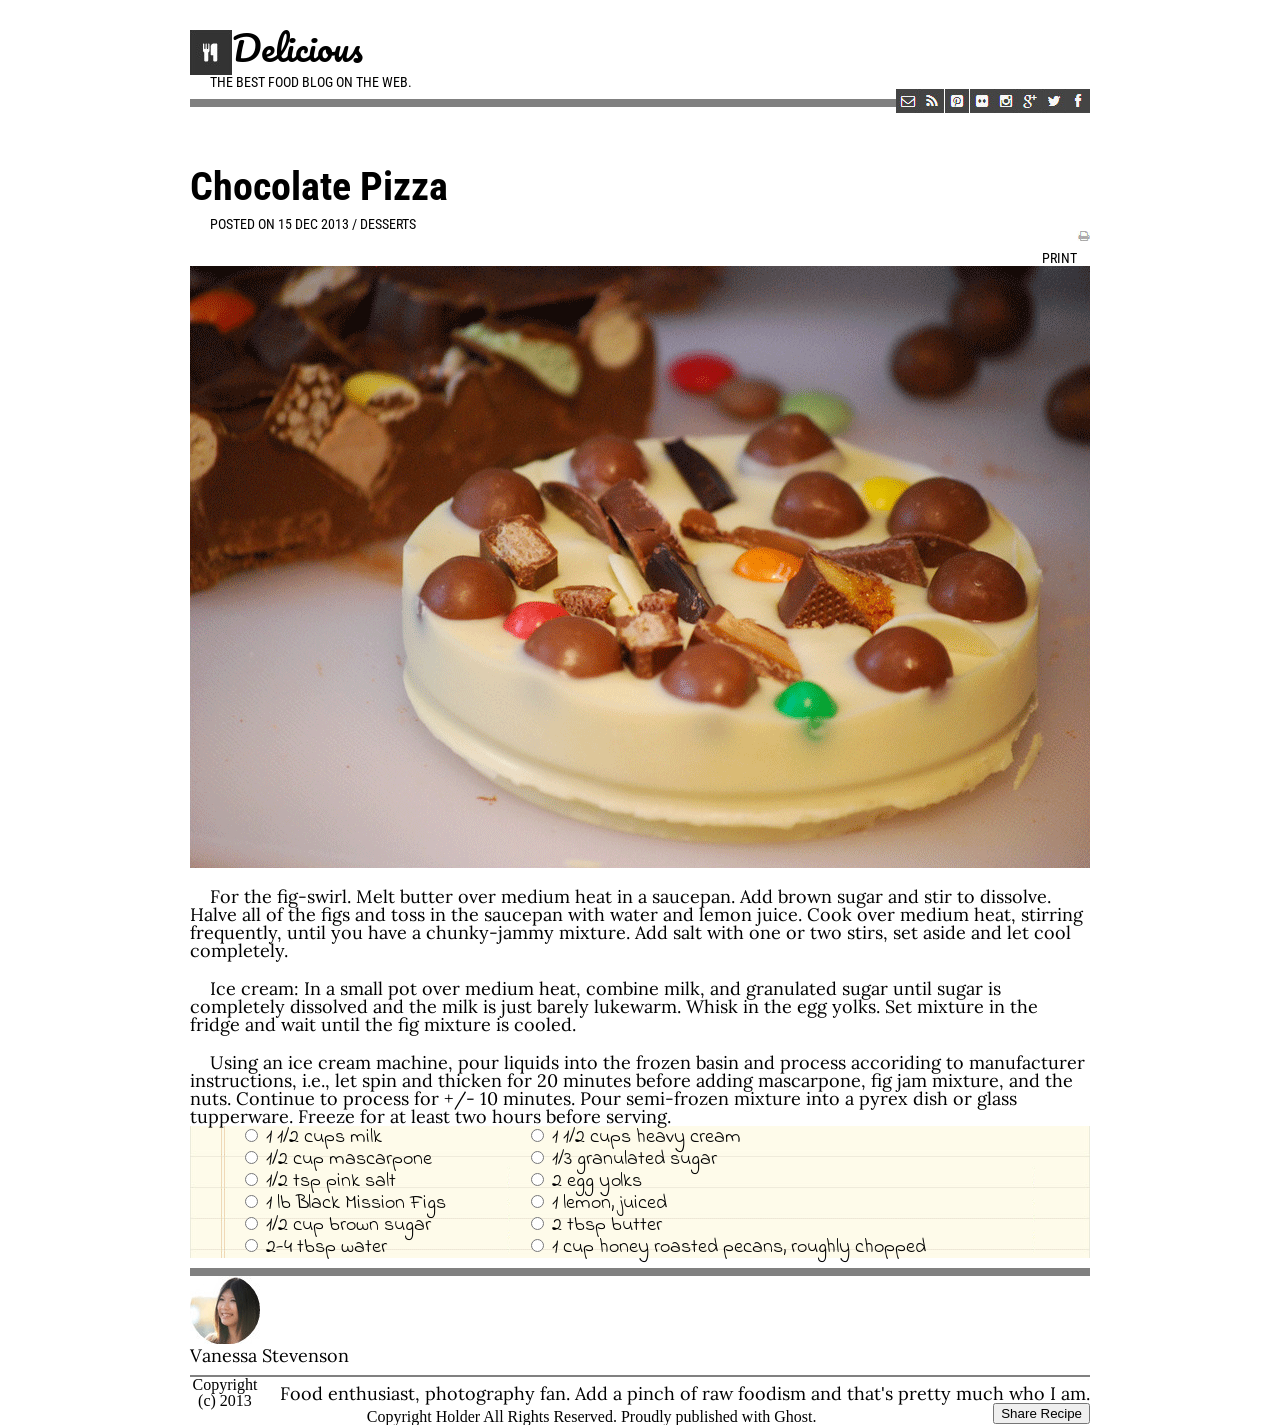
==== index.html @ 5fd69611 "added forms" ====
<!DOCTYPE html>
<html>
  <head>
    <link rel="stylesheet" href="reset.css">
    <link rel="stylesheet" href="style.css">
    <link href="https://fonts.googleapis.com/css?family=Pacifico" rel="stylesheet">
    <link href="https://fonts.googleapis.com/css?family=Roboto+Condensed:700" rel="stylesheet">
    <link href="https://fonts.googleapis.com/css?family=Roboto+Condensed:300" rel="stylesheet">
    <link href="https://fonts.googleapis.com/css?family=Lora" rel="stylesheet">
    <link href="https://fonts.googleapis.com/css?family=Indie+Flower|Lora" rel="stylesheet">
    <meta charset="utf-8">

    <title>Chocolate Pizza</title>

  </head>
  <body>
    <header>
      <img class="icon-one" src="logo.png" alt="logo">
      <h1>Delicious</h1>
      <p class="sub-header">THE BEST FOOD BLOG ON THE WEB.</p>
      <img class="icon" src="fb-icon.png" alt="fb">
      <img class="icon" src="twit-icon.png" alt="twit">
      <img class="icon" src="gp-icon.png" alt="gp">
      <img class="icon" src="insta-icon.png" alt="insta">
      <img class="icon" src="flic-icon.png" alt="flic">
      <img class="icon" src="pint-icon.png" alt="pint">
      <img class="icon" src="rss-icon.png" alt="rss">
      <img class="icon" src="mail-icon.png" alt="mail">
    </header>
    <main>
      <div class="border-line">
      </div>
      <section>
        <h2 class="main-header">Chocolate Pizza</h2>
        <p class="sub-header">POSTED ON 15 DEC 2013 / DESSERTS</p>
        <img class="sub-header-one" src="print-icon.png" alt="print">
        <p class="sub-header-one">PRINT</p>
      </section>
      <img class="hero" src="choco-pizza.png" alt="choco-pizza">
      <section>
        <p>For the fig-swirl. Melt butter over medium heat in a saucepan. Add brown
          sugar and stir to dissolve. Halve all of the figs and toss in the saucepan
          with water and lemon juice. Cook over medium heat, stirring frequently, until
          you have a chunky-jammy mixture. Add salt with one or two stirs, set aside
          and let cool completely.</p>

        <p>Ice cream: In a small pot over medium heat, combine milk, and granulated sugar
          until sugar is completely dissolved and the milk is just barely lukewarm. Whisk
          in the egg yolks. Set mixture in the fridge and wait until the fig mixture is cooled.</p>

        <p>Using an ice cream machine, pour liquids into the frozen basin and process accoriding
          to manufacturer instructions, i.e., let spin and thicken for 20 minutes before adding
          mascarpone, fig jam mixture, and the nuts. Continue to process for +/- 10 minutes.
          Pour semi-frozen mixture into a pyrex dish or glass tupperware. Freeze for at least
          two hours before serving.</p>
      </section>
      <section class="form">
          <fieldset id="form-one">
            <form class="form-font">
              <input type="radio" name="to-do-list" class="strikethrough"> 1 1/2 cups milk
            </form>
              <form class="form-font">
              <input type="radio" name="to-do-list" class="strikethrough"> 1/2 cup mascarpone
            </form>
            <form class="form-font">
              <input type="radio" name="to-do-list" class="strikethrough"> 1/2 tsp pink salt
            </form>
            <form class="form-font">
              <input type="radio" name="to-do-list" class="strikethrough"> 1 lb Black Mission Figs
            </form>
            <form class="form-font">
              <input type="radio" name="to-do-list" class="strikethrough"> 1/2 cup brown sugar
            </form>
            <form class="form-font">
              <input type="radio" name="to-do-list" class="strikethrough"> 2-4 tbsp water
            </form>
      </fieldset>
      <fieldset id="form-two">
        <form class="form-font">
          <input type="radio" name="to-do-list" class="strikethrough"> 1 1/2 cups heavy cream
        </form>
        <form class="form-font">
          <input type="radio" name="to-do-list" class="strikethrough"> 1/3 granulated sugar
        </form>
        <form class="form-font">
          <input type="radio" name="to-do-list" class="strikethrough"> 2 egg yolks
        </form>
        <form class="form-font">
          <input type="radio" name="to-do-list" class="strikethrough"> 1 lemon, juiced
        </form>
        <form class="form-font">
          <input type="radio" name="to-do-list" class="strikethrough"> 2 tbsp butter
        </form>
        <form class="form-font">
          <input type="radio" name="to-do-list" class="strikethrough"> 1 cup honey roasted pecans, roughly chopped
        </form>
      </fieldset>
      </section>

      <section id="vanessa">
        <div class="border-line">
        </div>
        <img src="van-pic.png" alt="vanessa">

        <h2>Vanessa Stevenson</h2>
        <p class="van-bio"> Food enthusiast, photography fan. Add a pinch of raw
          foodism and that's pretty much who I am.</p>

          <button type="button" name="button">Share Recipe</button>
      </section>

      <div class="border-line-one">
      </div>
      <footer>Copyright (c) 2013 Copyright Holder All Rights Reserved. Proudly published with Ghost.</footer>
    </main>
  </body>
</html>
---- style.css ----
html {
  width: 900px;
  margin: 0 auto;
}

main {

}

header {

}

h1 {
  font-family: 'Pacifico'; cursive;
  font-size: 35px;
  margin-top: 30px;
}

.main-header {
  font-family: 'Roboto Condensed', sans-serif;
  font-size: 40px;
  font-weight: bold;
  margin-top: 60px;
}

.sub-header {
  font-family: 'Roboto Condensed', sans-serif;
  font-size: 14px;
  margin-top: 10px;
}

.sub-header-one {
  font-family: 'Roboto Condensed', sans-serif;
  font-size: 14px;
  float: right;
}

.icon {
  float: right;
}

.icon-one {
  float: left;
}

.hero {
  display: block;
  margin: auto;
}

p {
  font-family: 'Lora', serif;
  font-size: 18px;
  margin-top: 20px;
  text-indent: 20px;
}

ul {
  z-index: 1;
  display: relative;
  top: 100px;
}

#shopping-list {
  display: block;
  margin: 20px auto 20px auto;
  z-index: 0;
}

.form-font {
  font-family: 'Indie Flower', cursive;
  font-size: 20px;
}

.form {
  background-image: url("list-bg.png");
}

#form-one {
  float: left;
  margin-left: 50px;
  padding-right: 80px;
}

.strikethrough:checked {
  text-decoration: line-through;
}

h2 {
  font-family: 'Lora', serif;
  font-size: 18px;
}

button {
  background-color: solid red;
  color: solid white;
  float: right;
}

.border-line {
  border-top: 8px solid grey;
  margin-top: 10px;
}

.border-line-one {
  border-top: 2px solid grey;
  margin-top: 10px;
}

.van-bio {
  float: right;
}

footer {
  text-align: center;
}
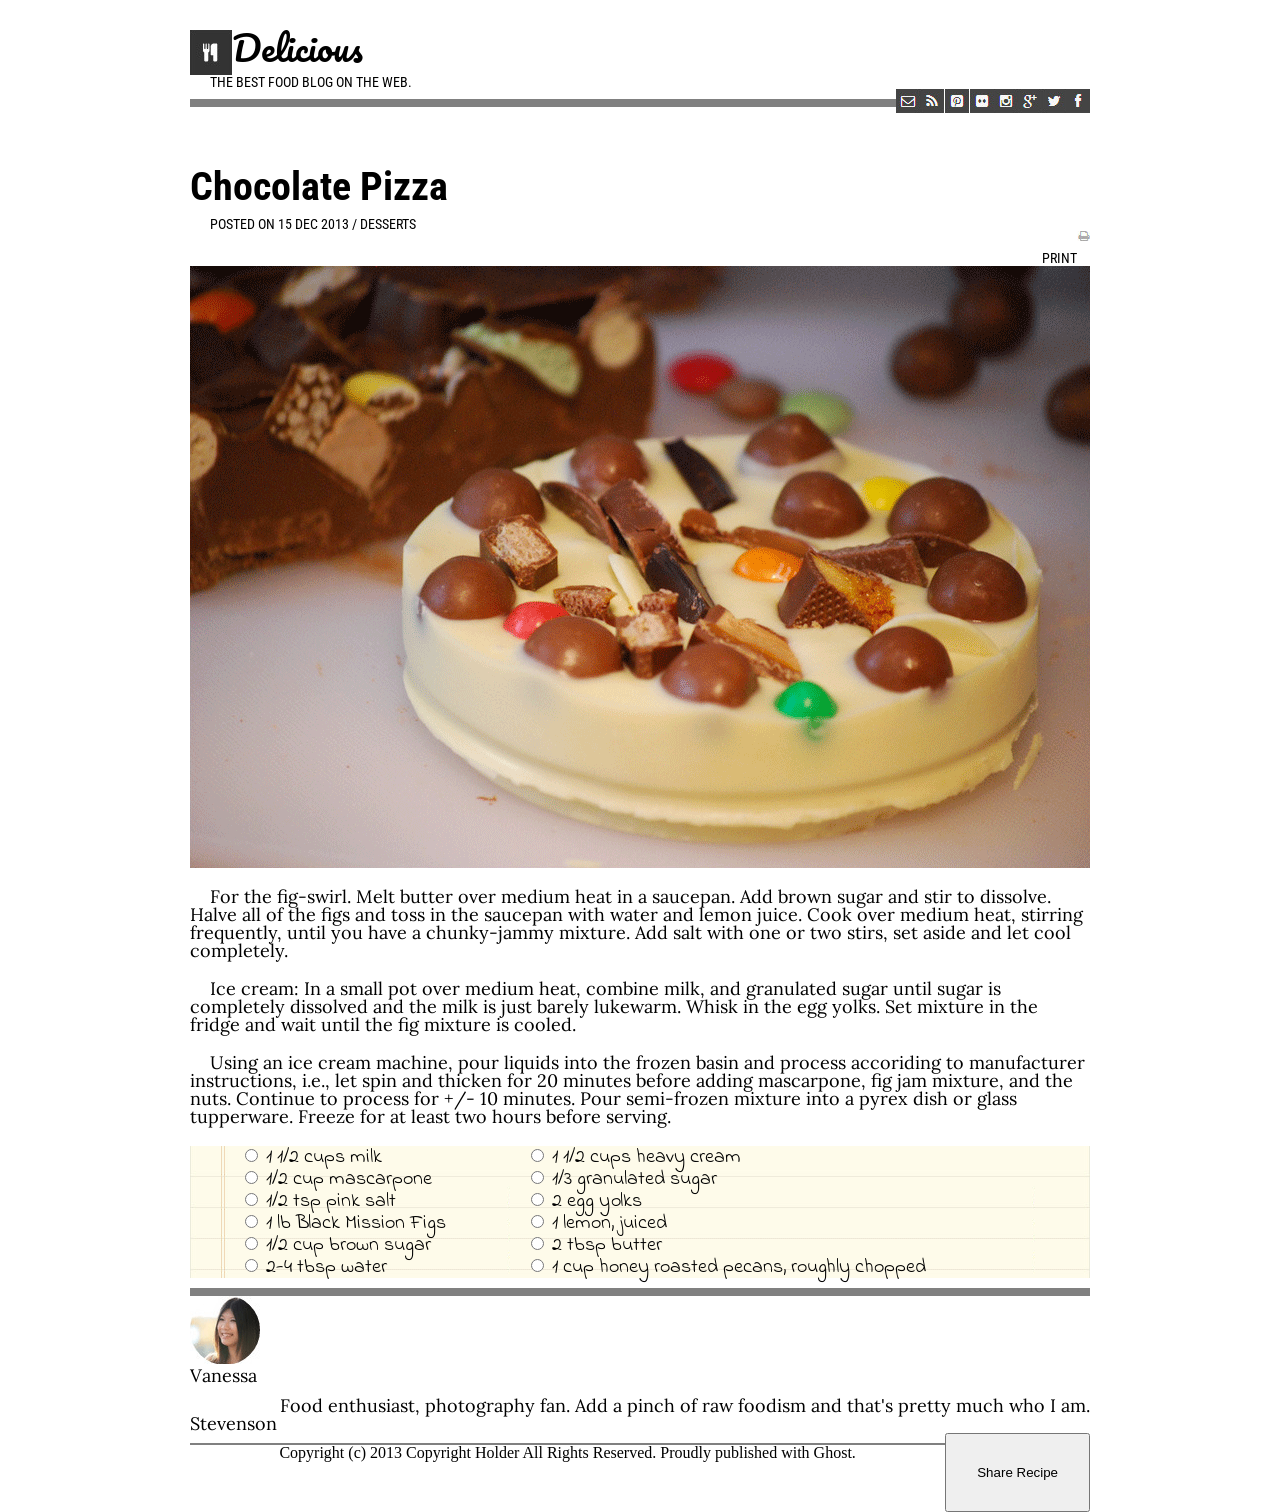
==== commit 8213d3b6: "css edits made, button padding added" ====
--- a/index.html
+++ b/index.html
@@ -101,10 +101,11 @@
         <div class="border-line">
         </div>
         <img src="van-pic.png" alt="vanessa">
+        <p class="van-bio"> Food enthusiast, photography fan. Add a pinch of raw
+          foodism and that's pretty much who I am.</p>
 
         <h2>Vanessa Stevenson</h2>
-        <p class="van-bio"> Food enthusiast, photography fan. Add a pinch of raw
-          foodism and that's pretty much who I am.</p>
+
 
           <button type="button" name="button">Share Recipe</button>
       </section>
--- a/style.css
+++ b/style.css
@@ -75,6 +75,7 @@
 
 .form {
   background-image: url("list-bg.png");
+  margin-top: 20px;
 }
 
 #form-one {
@@ -96,6 +97,7 @@
   background-color: solid red;
   color: solid white;
   float: right;
+  padding: 30px;
 }
 
 .border-line {
@@ -110,6 +112,7 @@
 
 .van-bio {
   float: right;
+  margin-top: 30px;
 }
 
 footer {
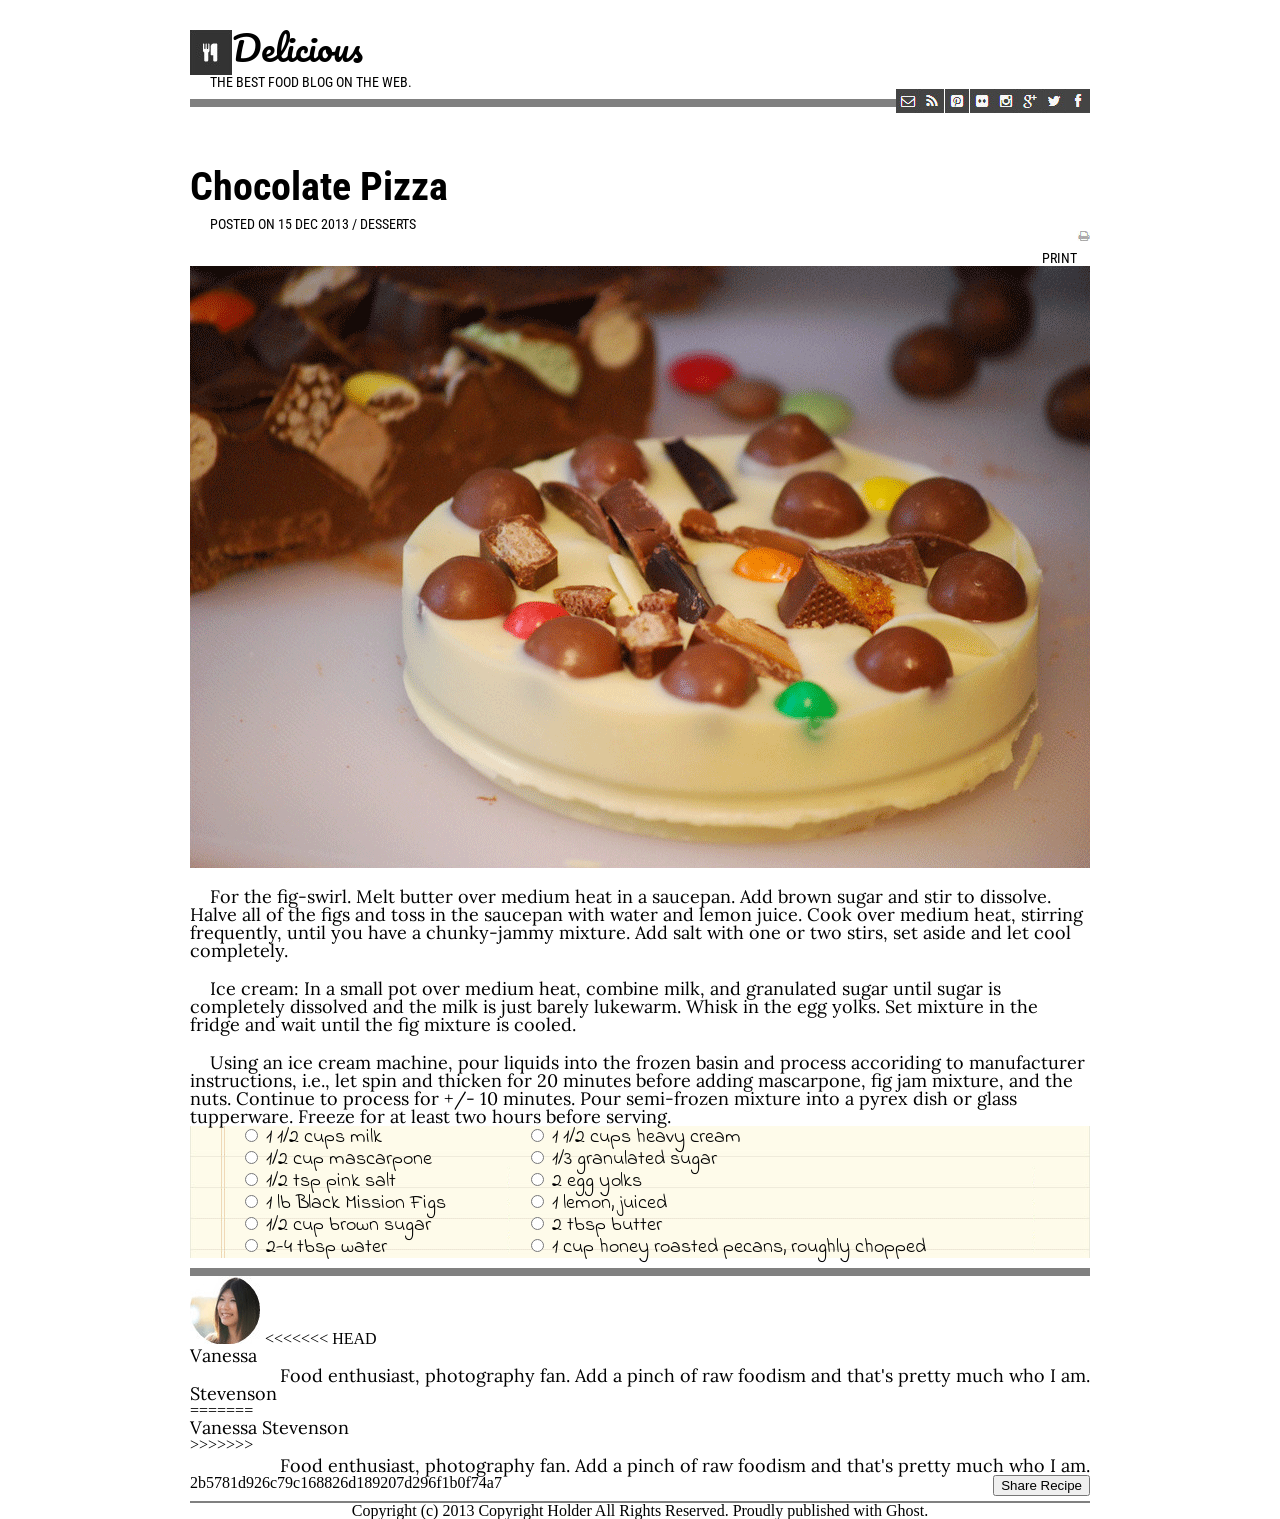
==== commit 8fbeb920: "attempting to merge." ====
--- a/index.html
+++ b/index.html
@@ -101,11 +101,18 @@
         <div class="border-line">
         </div>
         <img src="van-pic.png" alt="vanessa">
+<<<<<<< HEAD
         <p class="van-bio"> Food enthusiast, photography fan. Add a pinch of raw
           foodism and that's pretty much who I am.</p>
 
         <h2>Vanessa Stevenson</h2>
 
+=======
+
+        <h2>Vanessa Stevenson</h2>
+        <p class="van-bio"> Food enthusiast, photography fan. Add a pinch of raw
+          foodism and that's pretty much who I am.</p>
+>>>>>>> 2b5781d926c79c168826d189207d296f1b0f74a7
 
           <button type="button" name="button">Share Recipe</button>
       </section>
--- a/style.css
+++ b/style.css
@@ -75,7 +75,10 @@
 
 .form {
   background-image: url("list-bg.png");
+<<<<<<< HEAD
   margin-top: 20px;
+=======
+>>>>>>> 2b5781d926c79c168826d189207d296f1b0f74a7
 }
 
 #form-one {
@@ -97,7 +100,10 @@
   background-color: solid red;
   color: solid white;
   float: right;
+<<<<<<< HEAD
   padding: 30px;
+=======
+>>>>>>> 2b5781d926c79c168826d189207d296f1b0f74a7
 }
 
 .border-line {
@@ -112,7 +118,10 @@
 
 .van-bio {
   float: right;
+<<<<<<< HEAD
   margin-top: 30px;
+=======
+>>>>>>> 2b5781d926c79c168826d189207d296f1b0f74a7
 }
 
 footer {
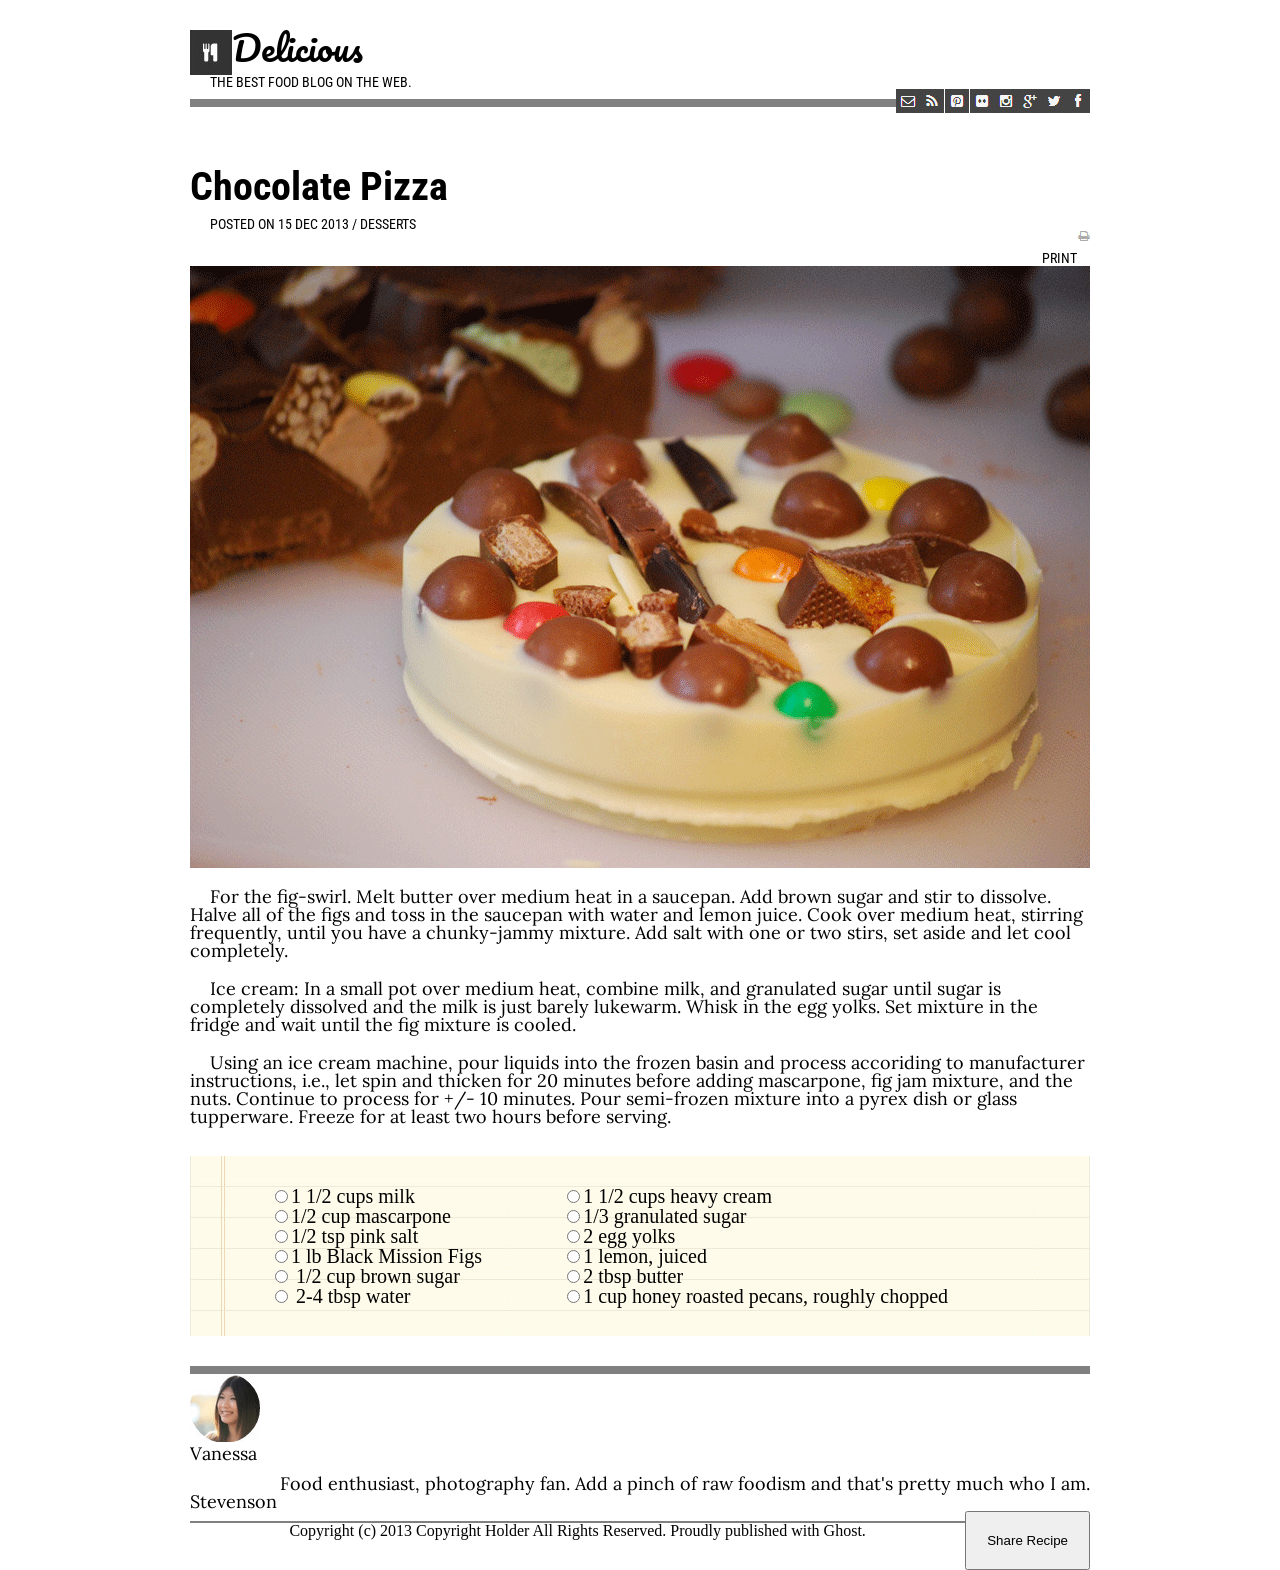
==== commit 22a83718: "fixed small things, added strikethrough on forms" ====
--- a/index.html
+++ b/index.html
@@ -57,42 +57,42 @@
       <section class="form">
           <fieldset id="form-one">
             <form class="form-font">
-              <input type="radio" name="to-do-list" class="strikethrough"> 1 1/2 cups milk
+              <input type="radio" name="to-do-list" class="strikethrough"><span>1 1/2 cups milk</span>
             </form>
               <form class="form-font">
-              <input type="radio" name="to-do-list" class="strikethrough"> 1/2 cup mascarpone
+              <input type="radio" name="to-do-list" class="strikethrough"><span>1/2 cup mascarpone</span>
             </form>
             <form class="form-font">
-              <input type="radio" name="to-do-list" class="strikethrough"> 1/2 tsp pink salt
+              <input type="radio" name="to-do-list" class="strikethrough"><span>1/2 tsp pink salt</span>
             </form>
             <form class="form-font">
-              <input type="radio" name="to-do-list" class="strikethrough"> 1 lb Black Mission Figs
+              <input type="radio" name="to-do-list" class="strikethrough"><span>1 lb Black Mission Figs</span>
             </form>
             <form class="form-font">
-              <input type="radio" name="to-do-list" class="strikethrough"> 1/2 cup brown sugar
+              <input type="radio" name="to-do-list" class="strikethrough"> <span>1/2 cup brown sugar</span>
             </form>
             <form class="form-font">
-              <input type="radio" name="to-do-list" class="strikethrough"> 2-4 tbsp water
+              <input type="radio" name="to-do-list" class="strikethrough"> <span>2-4 tbsp water</span>
             </form>
       </fieldset>
       <fieldset id="form-two">
         <form class="form-font">
-          <input type="radio" name="to-do-list" class="strikethrough"> 1 1/2 cups heavy cream
+          <input type="radio" name="to-do-list" class="strikethrough"><span>1 1/2 cups heavy cream</span>
         </form>
         <form class="form-font">
-          <input type="radio" name="to-do-list" class="strikethrough"> 1/3 granulated sugar
+          <input type="radio" name="to-do-list" class="strikethrough"><span>1/3 granulated sugar</span>
         </form>
         <form class="form-font">
-          <input type="radio" name="to-do-list" class="strikethrough"> 2 egg yolks
+          <input type="radio" name="to-do-list" class="strikethrough"><span>2 egg yolks</span>
         </form>
         <form class="form-font">
-          <input type="radio" name="to-do-list" class="strikethrough"> 1 lemon, juiced
+          <input type="radio" name="to-do-list" class="strikethrough"><span>1 lemon, juiced</span>
         </form>
         <form class="form-font">
-          <input type="radio" name="to-do-list" class="strikethrough"> 2 tbsp butter
+          <input type="radio" name="to-do-list" class="strikethrough"><span>2 tbsp butter</span>
         </form>
         <form class="form-font">
-          <input type="radio" name="to-do-list" class="strikethrough"> 1 cup honey roasted pecans, roughly chopped
+          <input type="radio" name="to-do-list" class="strikethrough"><span>1 cup honey roasted pecans, roughly chopped</span>
         </form>
       </fieldset>
       </section>
@@ -101,18 +101,13 @@
         <div class="border-line">
         </div>
         <img src="van-pic.png" alt="vanessa">
-<<<<<<< HEAD
+
         <p class="van-bio"> Food enthusiast, photography fan. Add a pinch of raw
           foodism and that's pretty much who I am.</p>
 
         <h2>Vanessa Stevenson</h2>
 
-=======
 
-        <h2>Vanessa Stevenson</h2>
-        <p class="van-bio"> Food enthusiast, photography fan. Add a pinch of raw
-          foodism and that's pretty much who I am.</p>
->>>>>>> 2b5781d926c79c168826d189207d296f1b0f74a7
 
           <button type="button" name="button">Share Recipe</button>
       </section>
--- a/style.css
+++ b/style.css
@@ -38,6 +38,7 @@
 
 .icon {
   float: right;
+
 }
 
 .icon-one {
@@ -69,16 +70,16 @@
 }
 
 .form-font {
-  font-family: 'Indie Flower', cursive;
-  font-size: 20px;
+  font-family: 'Indie Flower'
+  font-size: 25px;
 }
 
 .form {
   background-image: url("list-bg.png");
-<<<<<<< HEAD
-  margin-top: 20px;
-=======
->>>>>>> 2b5781d926c79c168826d189207d296f1b0f74a7
+  margin-top: 30px;
+  margin-bottom: 30px;
+  padding: 30px 30px;
+  font-size: 20px;
 }
 
 #form-one {
@@ -87,7 +88,7 @@
   padding-right: 80px;
 }
 
-.strikethrough:checked {
+.strikethrough:checked + span {
   text-decoration: line-through;
 }
 
@@ -98,12 +99,9 @@
 
 button {
   background-color: solid red;
-  color: solid white;
+  color: solid orange;
   float: right;
-<<<<<<< HEAD
-  padding: 30px;
-=======
->>>>>>> 2b5781d926c79c168826d189207d296f1b0f74a7
+  padding: 20px;
 }
 
 .border-line {
@@ -118,10 +116,7 @@
 
 .van-bio {
   float: right;
-<<<<<<< HEAD
   margin-top: 30px;
-=======
->>>>>>> 2b5781d926c79c168826d189207d296f1b0f74a7
 }
 
 footer {
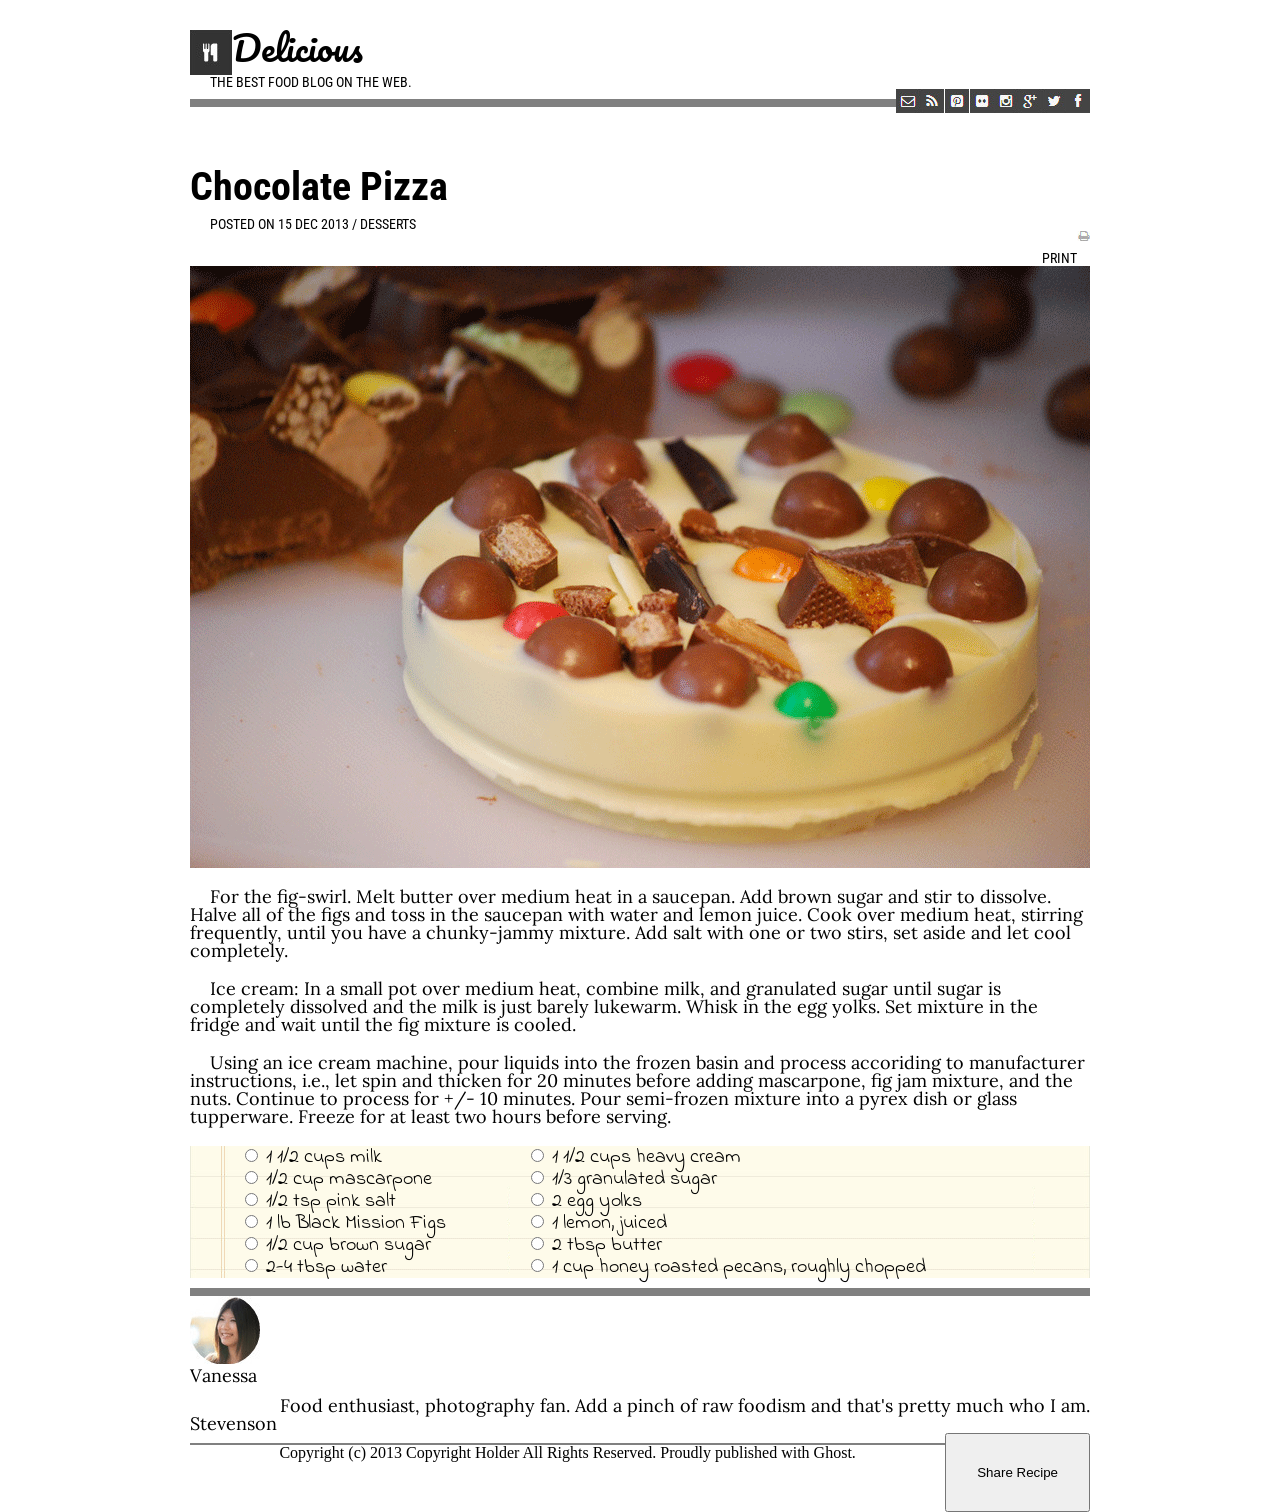
==== commit e5d752c3: "positioning edits." ====
--- a/index.html
+++ b/index.html
@@ -57,42 +57,42 @@
       <section class="form">
           <fieldset id="form-one">
             <form class="form-font">
-              <input type="radio" name="to-do-list" class="strikethrough"><span>1 1/2 cups milk</span>
+              <input type="radio" name="to-do-list" class="strikethrough"> 1 1/2 cups milk
             </form>
               <form class="form-font">
-              <input type="radio" name="to-do-list" class="strikethrough"><span>1/2 cup mascarpone</span>
+              <input type="radio" name="to-do-list" class="strikethrough"> 1/2 cup mascarpone
             </form>
             <form class="form-font">
-              <input type="radio" name="to-do-list" class="strikethrough"><span>1/2 tsp pink salt</span>
+              <input type="radio" name="to-do-list" class="strikethrough"> 1/2 tsp pink salt
             </form>
             <form class="form-font">
-              <input type="radio" name="to-do-list" class="strikethrough"><span>1 lb Black Mission Figs</span>
+              <input type="radio" name="to-do-list" class="strikethrough"> 1 lb Black Mission Figs
             </form>
             <form class="form-font">
-              <input type="radio" name="to-do-list" class="strikethrough"> <span>1/2 cup brown sugar</span>
+              <input type="radio" name="to-do-list" class="strikethrough"> 1/2 cup brown sugar
             </form>
             <form class="form-font">
-              <input type="radio" name="to-do-list" class="strikethrough"> <span>2-4 tbsp water</span>
+              <input type="radio" name="to-do-list" class="strikethrough"> 2-4 tbsp water
             </form>
       </fieldset>
       <fieldset id="form-two">
         <form class="form-font">
-          <input type="radio" name="to-do-list" class="strikethrough"><span>1 1/2 cups heavy cream</span>
+          <input type="radio" name="to-do-list" class="strikethrough"> 1 1/2 cups heavy cream
         </form>
         <form class="form-font">
-          <input type="radio" name="to-do-list" class="strikethrough"><span>1/3 granulated sugar</span>
+          <input type="radio" name="to-do-list" class="strikethrough"> 1/3 granulated sugar
         </form>
         <form class="form-font">
-          <input type="radio" name="to-do-list" class="strikethrough"><span>2 egg yolks</span>
+          <input type="radio" name="to-do-list" class="strikethrough"> 2 egg yolks
         </form>
         <form class="form-font">
-          <input type="radio" name="to-do-list" class="strikethrough"><span>1 lemon, juiced</span>
+          <input type="radio" name="to-do-list" class="strikethrough"> 1 lemon, juiced
         </form>
         <form class="form-font">
-          <input type="radio" name="to-do-list" class="strikethrough"><span>2 tbsp butter</span>
+          <input type="radio" name="to-do-list" class="strikethrough"> 2 tbsp butter
         </form>
         <form class="form-font">
-          <input type="radio" name="to-do-list" class="strikethrough"><span>1 cup honey roasted pecans, roughly chopped</span>
+          <input type="radio" name="to-do-list" class="strikethrough"> 1 cup honey roasted pecans, roughly chopped
         </form>
       </fieldset>
       </section>
@@ -101,12 +101,10 @@
         <div class="border-line">
         </div>
         <img src="van-pic.png" alt="vanessa">
-
         <p class="van-bio"> Food enthusiast, photography fan. Add a pinch of raw
           foodism and that's pretty much who I am.</p>
 
         <h2>Vanessa Stevenson</h2>
-
 
 
           <button type="button" name="button">Share Recipe</button>
--- a/style.css
+++ b/style.css
@@ -38,7 +38,6 @@
 
 .icon {
   float: right;
-
 }
 
 .icon-one {
@@ -70,16 +69,13 @@
 }
 
 .form-font {
-  font-family: 'Indie Flower'
-  font-size: 25px;
+  font-family: 'Indie Flower', cursive;
+  font-size: 20px;
 }
 
 .form {
   background-image: url("list-bg.png");
-  margin-top: 30px;
-  margin-bottom: 30px;
-  padding: 30px 30px;
-  font-size: 20px;
+  margin-top: 20px;
 }
 
 #form-one {
@@ -88,7 +84,7 @@
   padding-right: 80px;
 }
 
-.strikethrough:checked + span {
+.strikethrough:checked {
   text-decoration: line-through;
 }
 
@@ -99,9 +95,9 @@
 
 button {
   background-color: solid red;
-  color: solid orange;
+  color: solid white;
   float: right;
-  padding: 20px;
+  padding: 30px;
 }
 
 .border-line {
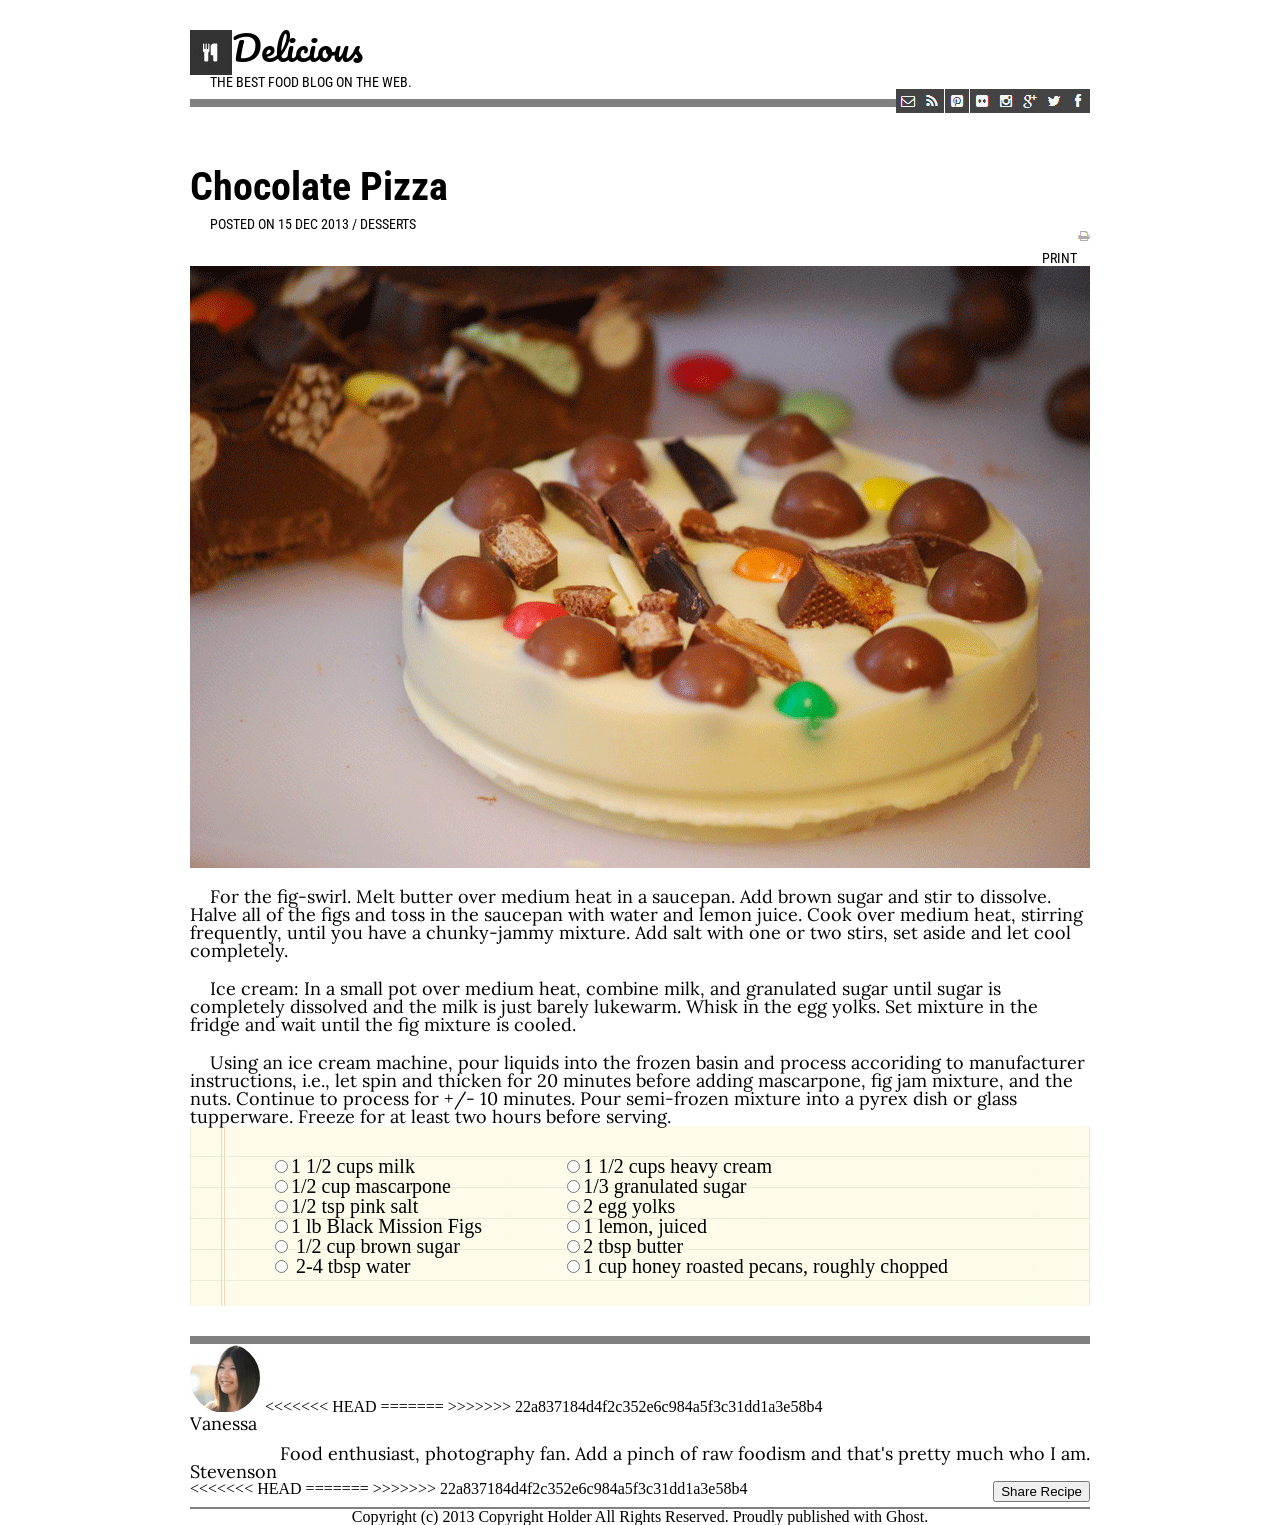
==== commit 812d3c5f: "trying to pull." ====
--- a/index.html
+++ b/index.html
@@ -57,42 +57,42 @@
       <section class="form">
           <fieldset id="form-one">
             <form class="form-font">
-              <input type="radio" name="to-do-list" class="strikethrough"> 1 1/2 cups milk
+              <input type="radio" name="to-do-list" class="strikethrough"><span>1 1/2 cups milk</span>
             </form>
               <form class="form-font">
-              <input type="radio" name="to-do-list" class="strikethrough"> 1/2 cup mascarpone
+              <input type="radio" name="to-do-list" class="strikethrough"><span>1/2 cup mascarpone</span>
             </form>
             <form class="form-font">
-              <input type="radio" name="to-do-list" class="strikethrough"> 1/2 tsp pink salt
+              <input type="radio" name="to-do-list" class="strikethrough"><span>1/2 tsp pink salt</span>
             </form>
             <form class="form-font">
-              <input type="radio" name="to-do-list" class="strikethrough"> 1 lb Black Mission Figs
+              <input type="radio" name="to-do-list" class="strikethrough"><span>1 lb Black Mission Figs</span>
             </form>
             <form class="form-font">
-              <input type="radio" name="to-do-list" class="strikethrough"> 1/2 cup brown sugar
+              <input type="radio" name="to-do-list" class="strikethrough"> <span>1/2 cup brown sugar</span>
             </form>
             <form class="form-font">
-              <input type="radio" name="to-do-list" class="strikethrough"> 2-4 tbsp water
+              <input type="radio" name="to-do-list" class="strikethrough"> <span>2-4 tbsp water</span>
             </form>
       </fieldset>
       <fieldset id="form-two">
         <form class="form-font">
-          <input type="radio" name="to-do-list" class="strikethrough"> 1 1/2 cups heavy cream
+          <input type="radio" name="to-do-list" class="strikethrough"><span>1 1/2 cups heavy cream</span>
         </form>
         <form class="form-font">
-          <input type="radio" name="to-do-list" class="strikethrough"> 1/3 granulated sugar
+          <input type="radio" name="to-do-list" class="strikethrough"><span>1/3 granulated sugar</span>
         </form>
         <form class="form-font">
-          <input type="radio" name="to-do-list" class="strikethrough"> 2 egg yolks
+          <input type="radio" name="to-do-list" class="strikethrough"><span>2 egg yolks</span>
         </form>
         <form class="form-font">
-          <input type="radio" name="to-do-list" class="strikethrough"> 1 lemon, juiced
+          <input type="radio" name="to-do-list" class="strikethrough"><span>1 lemon, juiced</span>
         </form>
         <form class="form-font">
-          <input type="radio" name="to-do-list" class="strikethrough"> 2 tbsp butter
+          <input type="radio" name="to-do-list" class="strikethrough"><span>2 tbsp butter</span>
         </form>
         <form class="form-font">
-          <input type="radio" name="to-do-list" class="strikethrough"> 1 cup honey roasted pecans, roughly chopped
+          <input type="radio" name="to-do-list" class="strikethrough"><span>1 cup honey roasted pecans, roughly chopped</span>
         </form>
       </fieldset>
       </section>
@@ -101,11 +101,19 @@
         <div class="border-line">
         </div>
         <img src="van-pic.png" alt="vanessa">
+<<<<<<< HEAD
+=======
+
+>>>>>>> 22a837184d4f2c352e6c984a5f3c31dd1a3e58b4
         <p class="van-bio"> Food enthusiast, photography fan. Add a pinch of raw
           foodism and that's pretty much who I am.</p>
 
         <h2>Vanessa Stevenson</h2>
 
+<<<<<<< HEAD
+=======
+
+>>>>>>> 22a837184d4f2c352e6c984a5f3c31dd1a3e58b4
 
           <button type="button" name="button">Share Recipe</button>
       </section>
--- a/style.css
+++ b/style.css
@@ -38,6 +38,7 @@
 
 .icon {
   float: right;
+
 }
 
 .icon-one {
@@ -69,13 +70,20 @@
 }
 
 .form-font {
-  font-family: 'Indie Flower', cursive;
-  font-size: 20px;
+  font-family: 'Indie Flower'
+  font-size: 25px;
 }
 
 .form {
   background-image: url("list-bg.png");
+<<<<<<< HEAD
   margin-top: 20px;
+=======
+  margin-top: 30px;
+  margin-bottom: 30px;
+  padding: 30px 30px;
+  font-size: 20px;
+>>>>>>> 22a837184d4f2c352e6c984a5f3c31dd1a3e58b4
 }
 
 #form-one {
@@ -84,7 +92,7 @@
   padding-right: 80px;
 }
 
-.strikethrough:checked {
+.strikethrough:checked + span {
   text-decoration: line-through;
 }
 
@@ -95,9 +103,13 @@
 
 button {
   background-color: solid red;
-  color: solid white;
+  color: solid orange;
   float: right;
+<<<<<<< HEAD
   padding: 30px;
+=======
+  padding: 20px;
+>>>>>>> 22a837184d4f2c352e6c984a5f3c31dd1a3e58b4
 }
 
 .border-line {
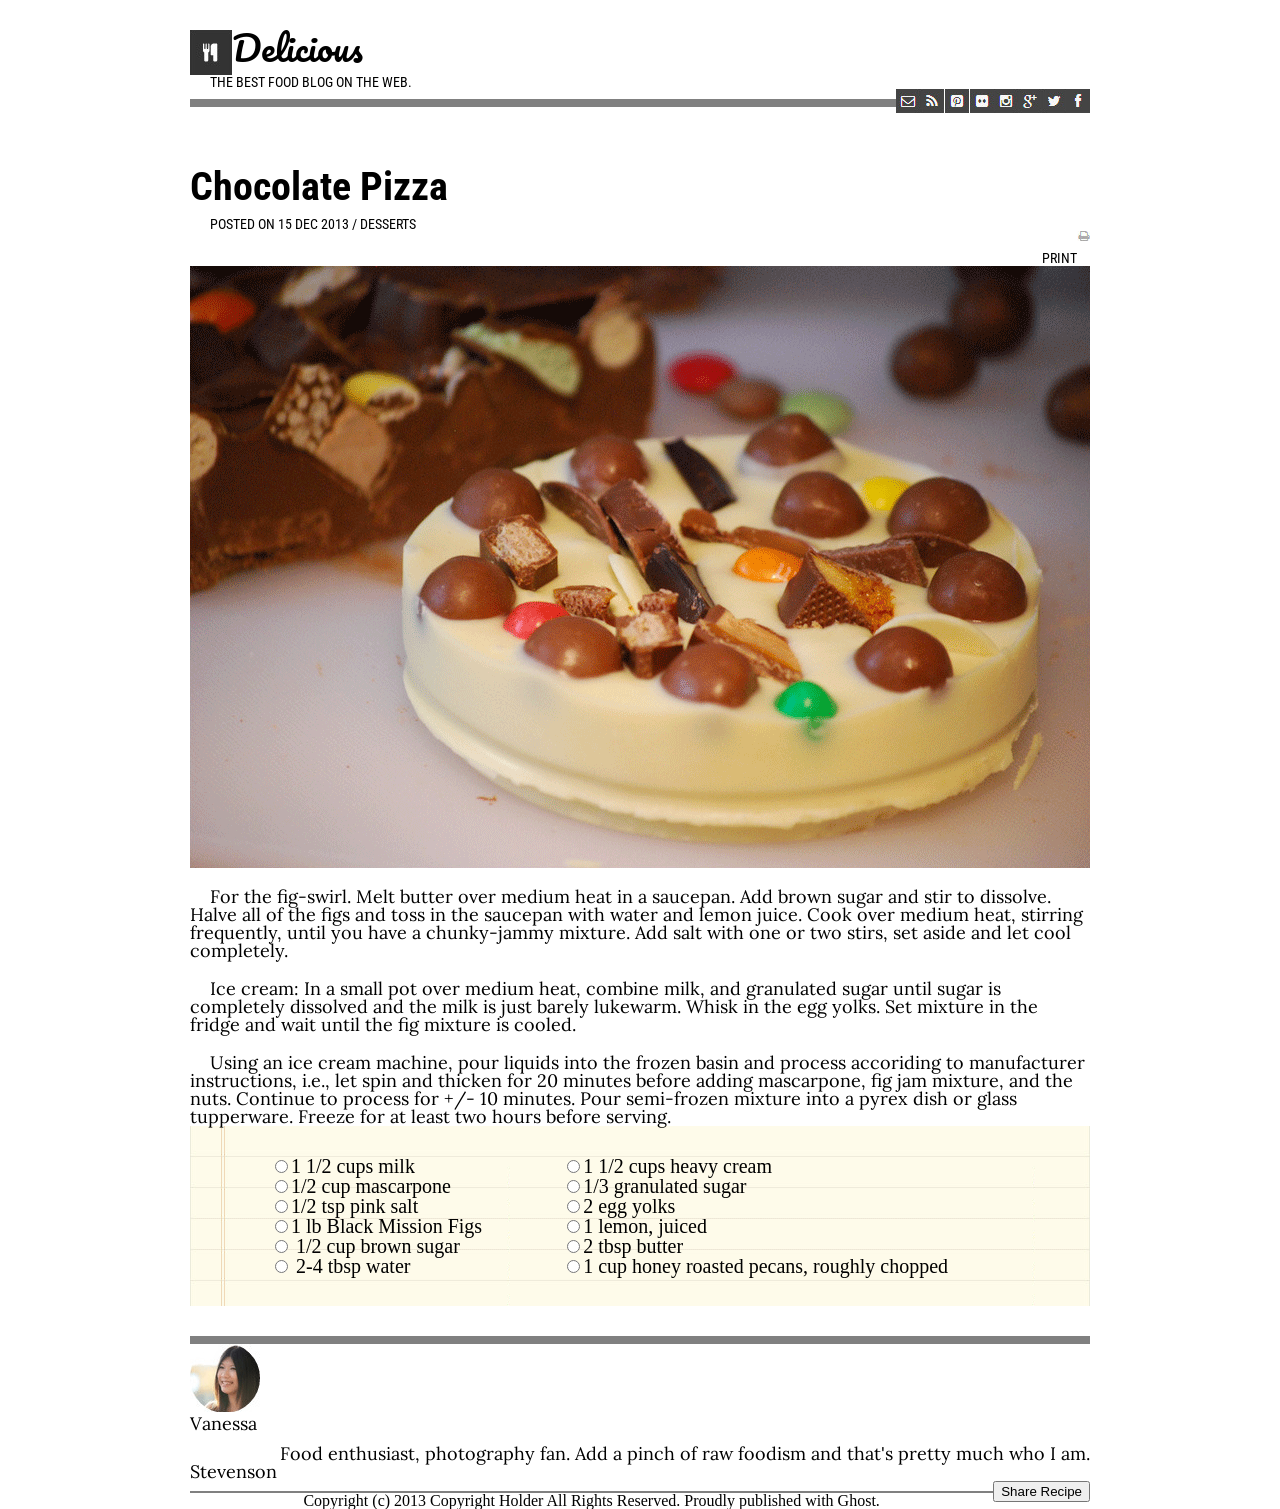
==== commit 2fcf8ef9: "index edited." ====
--- a/index.html
+++ b/index.html
@@ -101,19 +101,12 @@
         <div class="border-line">
         </div>
         <img src="van-pic.png" alt="vanessa">
-<<<<<<< HEAD
-=======
 
->>>>>>> 22a837184d4f2c352e6c984a5f3c31dd1a3e58b4
         <p class="van-bio"> Food enthusiast, photography fan. Add a pinch of raw
           foodism and that's pretty much who I am.</p>
 
         <h2>Vanessa Stevenson</h2>
 
-<<<<<<< HEAD
-=======
-
->>>>>>> 22a837184d4f2c352e6c984a5f3c31dd1a3e58b4
 
           <button type="button" name="button">Share Recipe</button>
       </section>
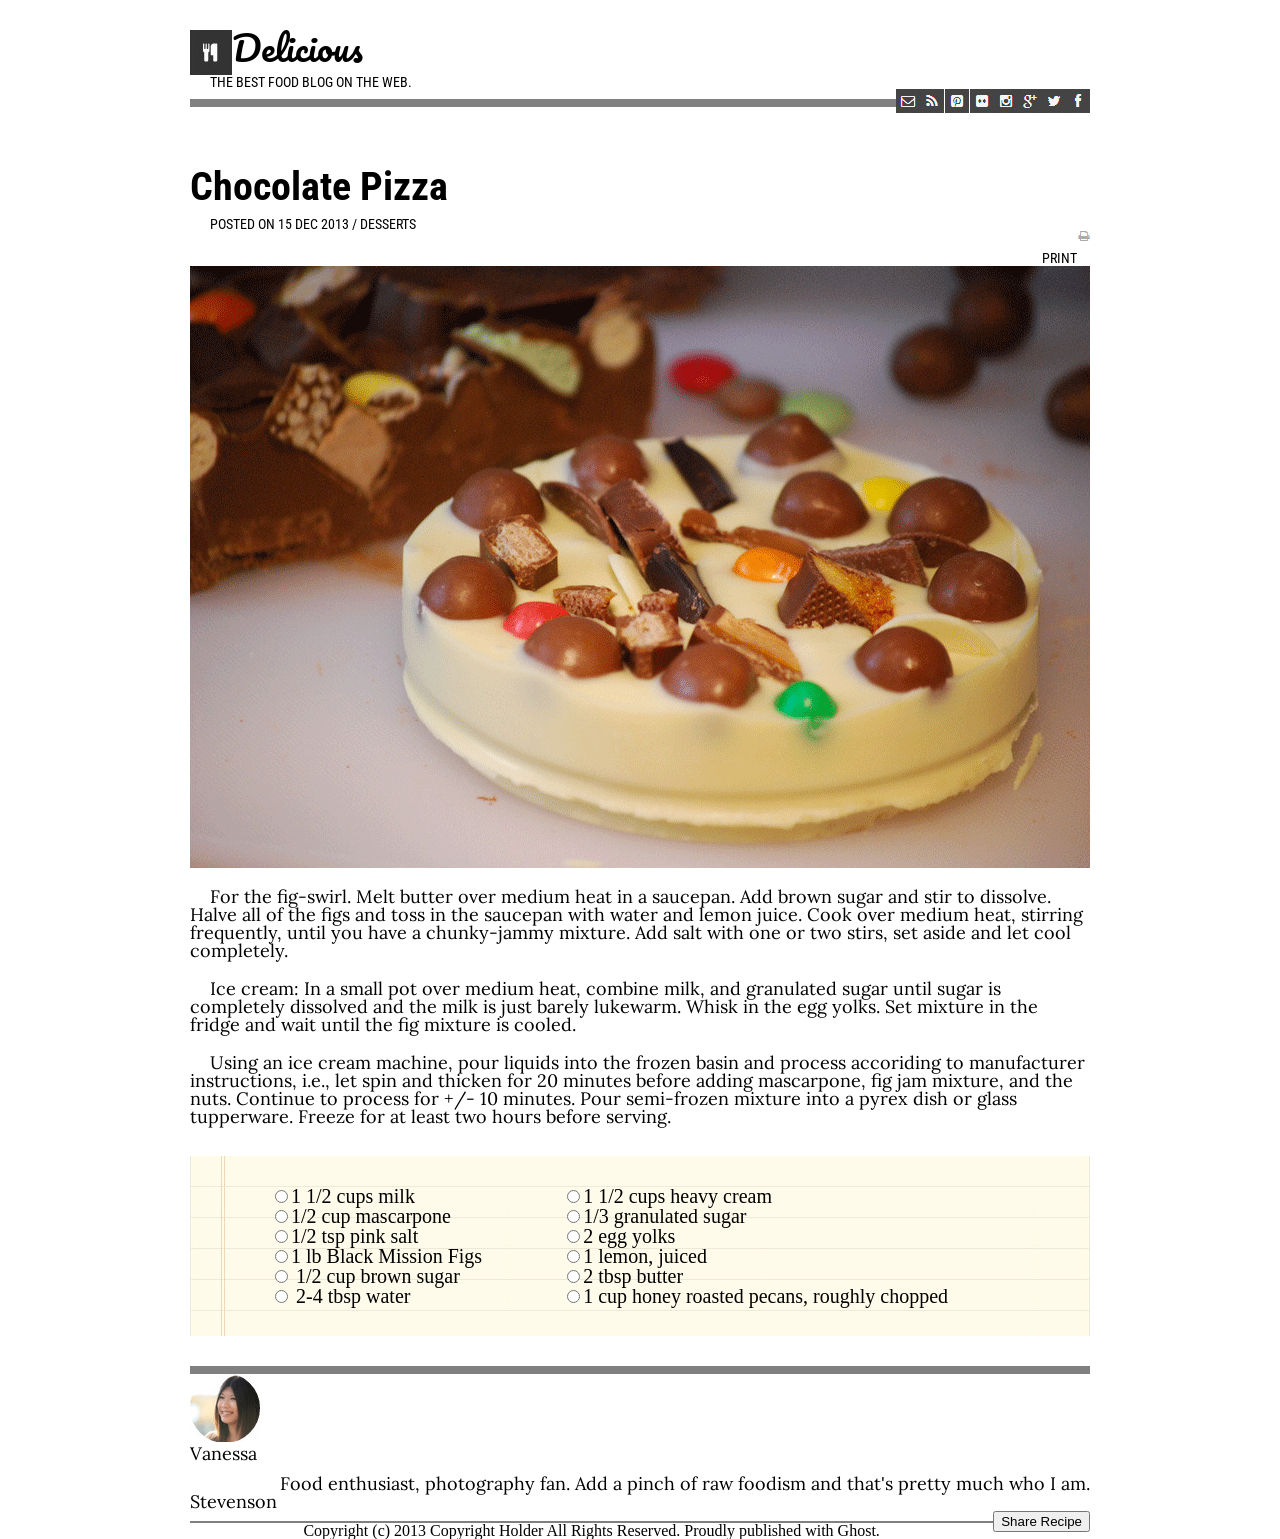
==== commit 8e1c002b: "fixed conflict" ====
--- a/index.html
+++ b/index.html
@@ -9,7 +9,7 @@
     <link href="https://fonts.googleapis.com/css?family=Lora" rel="stylesheet">
     <link href="https://fonts.googleapis.com/css?family=Indie+Flower|Lora" rel="stylesheet">
     <meta charset="utf-8">
-
+    <!-- sample comment from brian -->
     <title>Chocolate Pizza</title>
 
   </head>
--- a/style.css
+++ b/style.css
@@ -76,14 +76,11 @@
 
 .form {
   background-image: url("list-bg.png");
-<<<<<<< HEAD
   margin-top: 20px;
-=======
   margin-top: 30px;
   margin-bottom: 30px;
   padding: 30px 30px;
   font-size: 20px;
->>>>>>> 22a837184d4f2c352e6c984a5f3c31dd1a3e58b4
 }
 
 #form-one {
